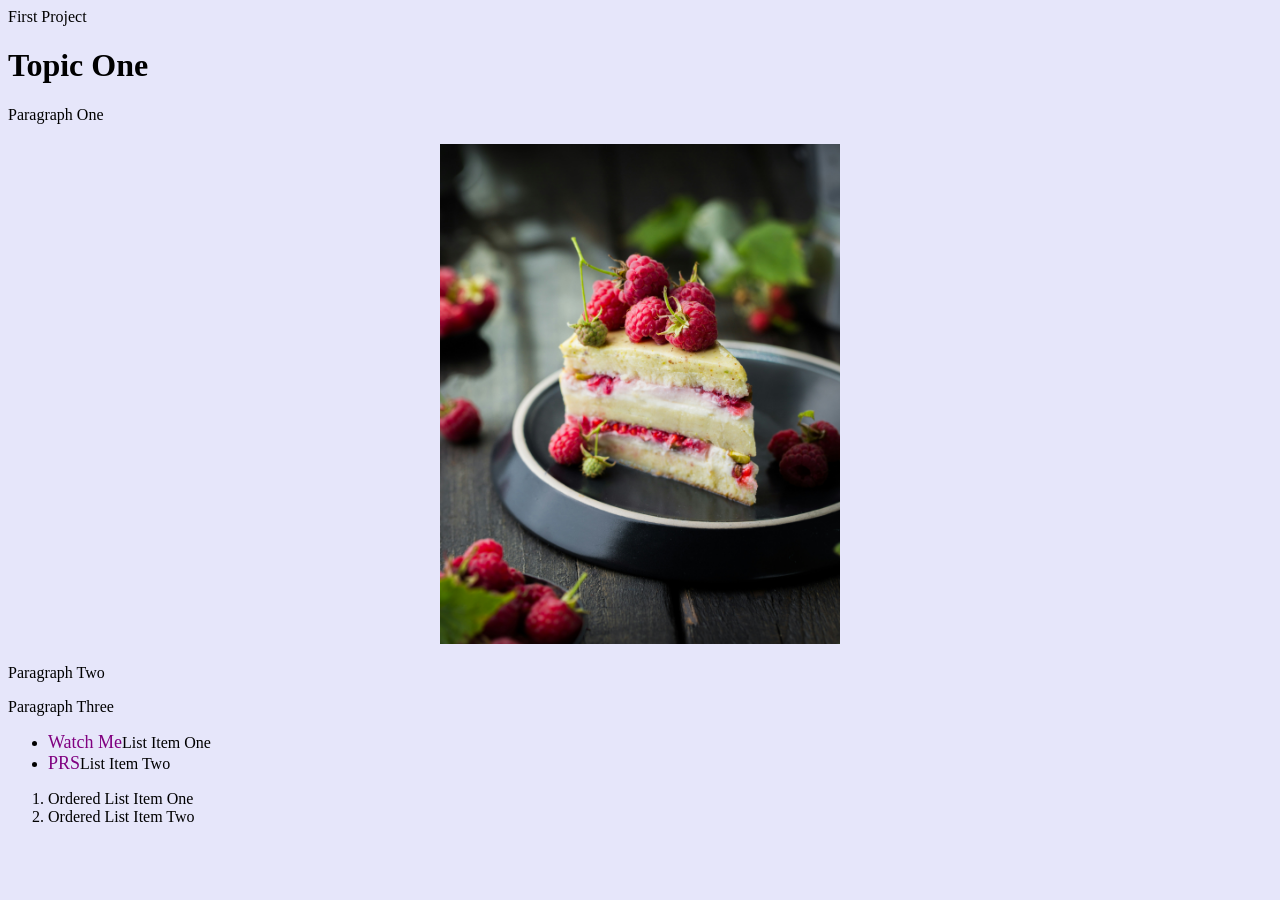
==== intro_to_html/index.html @ 82370df6 "Class Work" ====
First Project
<!DOCTYPE html>
<html lang="en">
<head>
<title>Placement Name</title>
<link rel="stylesheet" href="css/styles.css">
</head>
<body>
<h1>Topic One</h1>
<p>Paragraph One</p>
<img src="Test_Images/Cake Test Image.jpg" alt="Image of a cake with raspberries"/> 
<p>Paragraph Two</p>
<p>Paragraph Three</p>
<ul>
    <li><a href="https://www.youtube.com/watch?v=Aq5WXmQQooo" target="_blank">Watch Me</a>List Item One</li>
    <li><a href="#">PRS</a>List Item Two</li>
</ul>
<ol>
    <li>Ordered List Item One</li>
    <li>Ordered List Item Two</li>
</ol>

</body>
</html>
---- intro_to_html/css/styles.css ----
body {
    background-color: lavender;
}

img {
display: block;
margin: 20px auto;
Width: 400px; 
}

a {
    color: purple;
    text-decoration: none;
    font-size: 18px;
}

a:hover {
    text-decoration: underline;
}
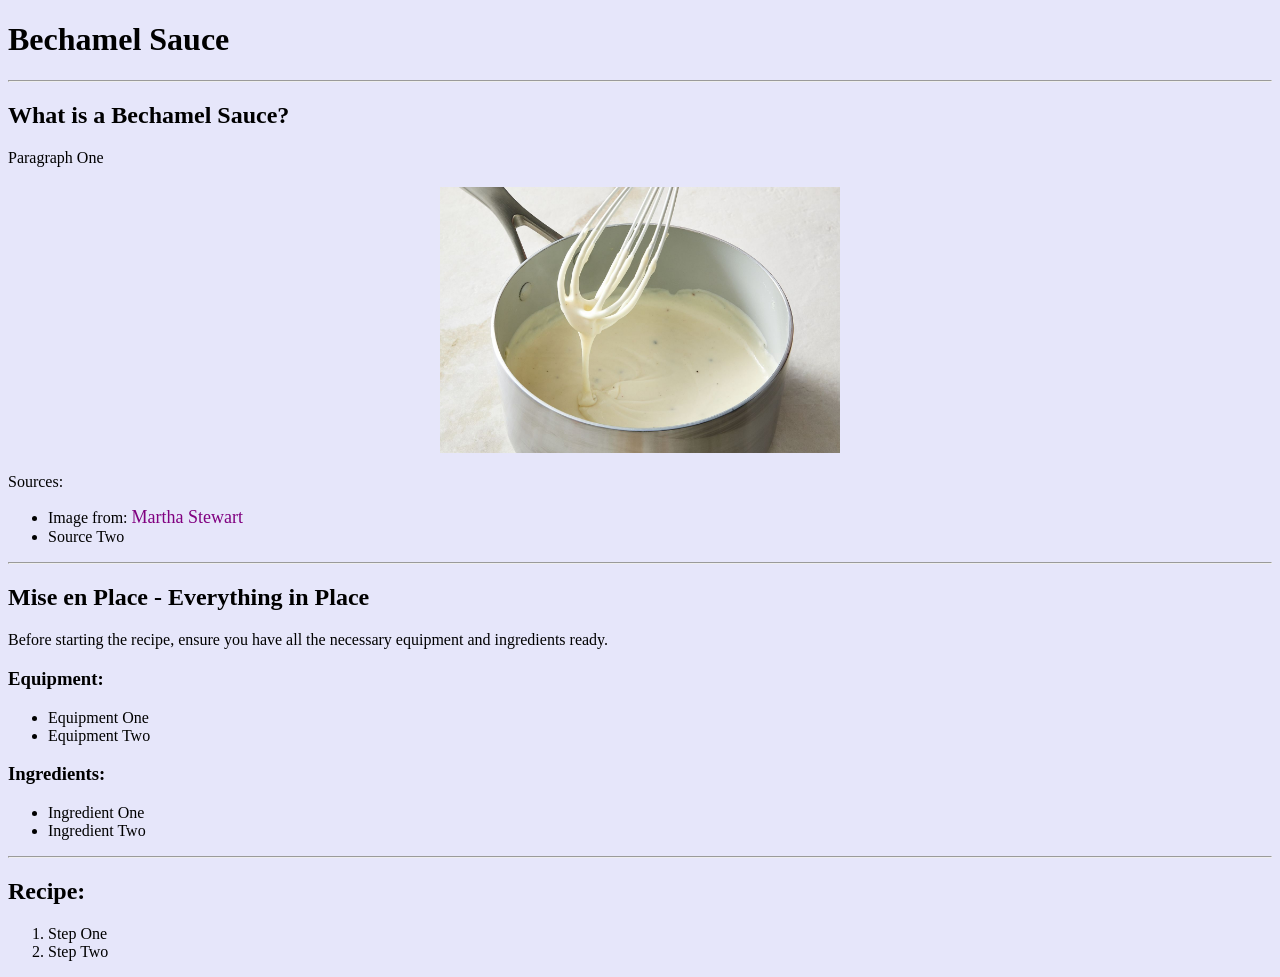
==== commit 19b9f334: "Continued" ====
--- a/intro_to_html/index.html
+++ b/intro_to_html/index.html
@@ -1,24 +1,61 @@
-First Project
 <!DOCTYPE html>
 <html lang="en">
 <head>
-<title>Placement Name</title>
-<link rel="stylesheet" href="css/styles.css">
+<meta charset="UTF-8">
+<title>Project One</title>
+<style>
+    body {
+    background-color: lavender;
+}
+
+img {
+display: block;
+margin: 20px auto;
+Width: 400px; 
+}
+
+a {
+    color: purple;
+    text-decoration: none;
+    font-size: 18px;
+}
+
+a:hover {
+    text-decoration: underline;
+}
+</style>
 </head>
+
 <body>
-<h1>Topic One</h1>
-<p>Paragraph One</p>
-<img src="Test_Images/Cake Test Image.jpg" alt="Image of a cake with raspberries"/> 
-<p>Paragraph Two</p>
-<p>Paragraph Three</p>
-<ul>
-    <li><a href="https://www.youtube.com/watch?v=Aq5WXmQQooo" target="_blank">Watch Me</a>List Item One</li>
-    <li><a href="#">PRS</a>List Item Two</li>
-</ul>
-<ol>
-    <li>Ordered List Item One</li>
-    <li>Ordered List Item Two</li>
-</ol>
-
+<h1>Bechamel Sauce</h1>
+<hr>
+    <h2>What is a Bechamel Sauce?</h2>
+        <p>Paragraph One</p>
+<img src="Website_Images/Bechamel 1.jpg" alt="Image of a pot with bechamel sauce">
+        <p>Sources:
+            <ul>
+                <li>Image from: <a href="https://www.marthastewart.com/1142809/bechamel-sauce-lasagna-bolognese">Martha Stewart</a></li>
+                <li>Source Two</li>
+            </ul>
+        </p>
+<hr>
+    <h2>Mise en Place - Everything in Place</h2>
+    <p>Before starting the recipe, ensure you have all the necessary equipment and ingredients ready.</p>
+        <h3>Equipment:</h3>
+            <ul>
+                <li>Equipment One</li>
+                <li>Equipment Two</li>
+            </ul>
+        <h3>Ingredients:</h3>
+            <ul>
+                <li>Ingredient One</li>
+                <li>Ingredient Two</li>
+            </ul>
+<hr>
+    <h2>Recipe:</h2>
+    <ol>
+        <li>Step One</li>
+        <li>Step Two</li>
+    </ol>
 </body>
 </html>
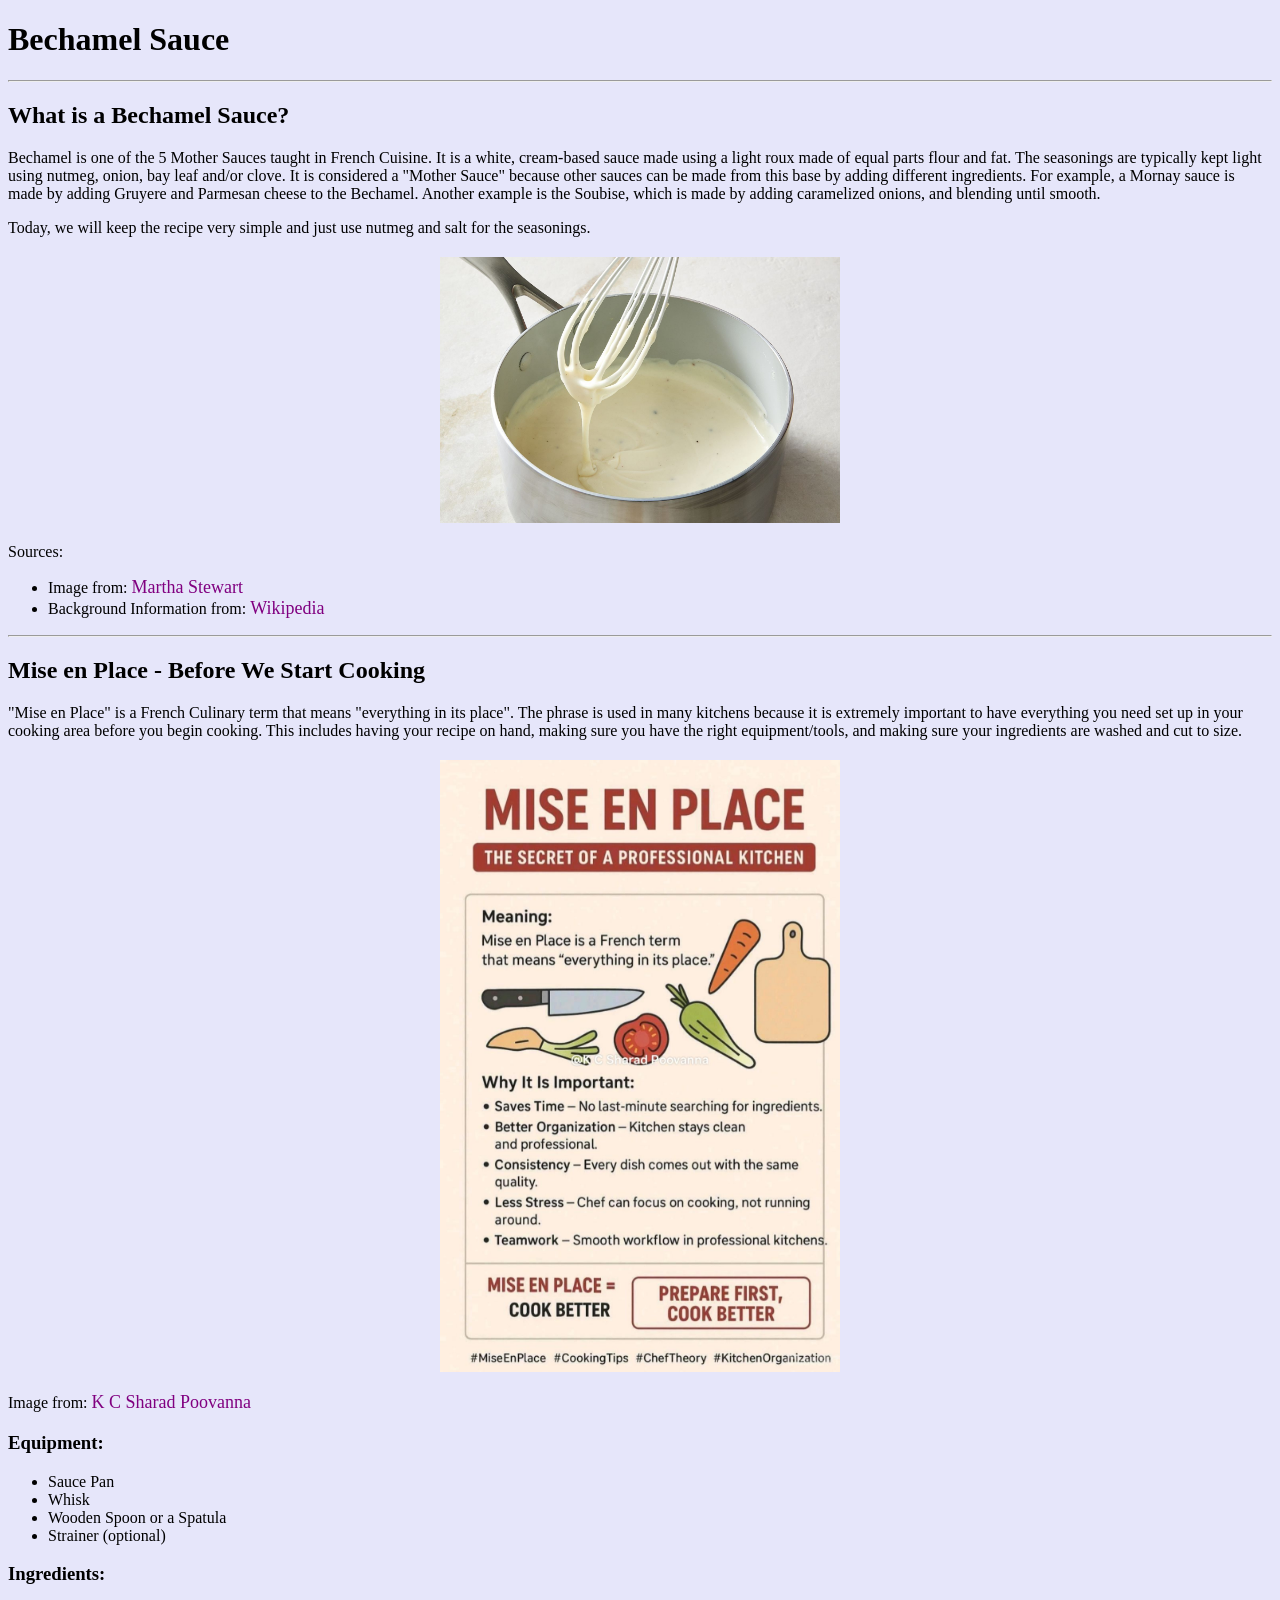
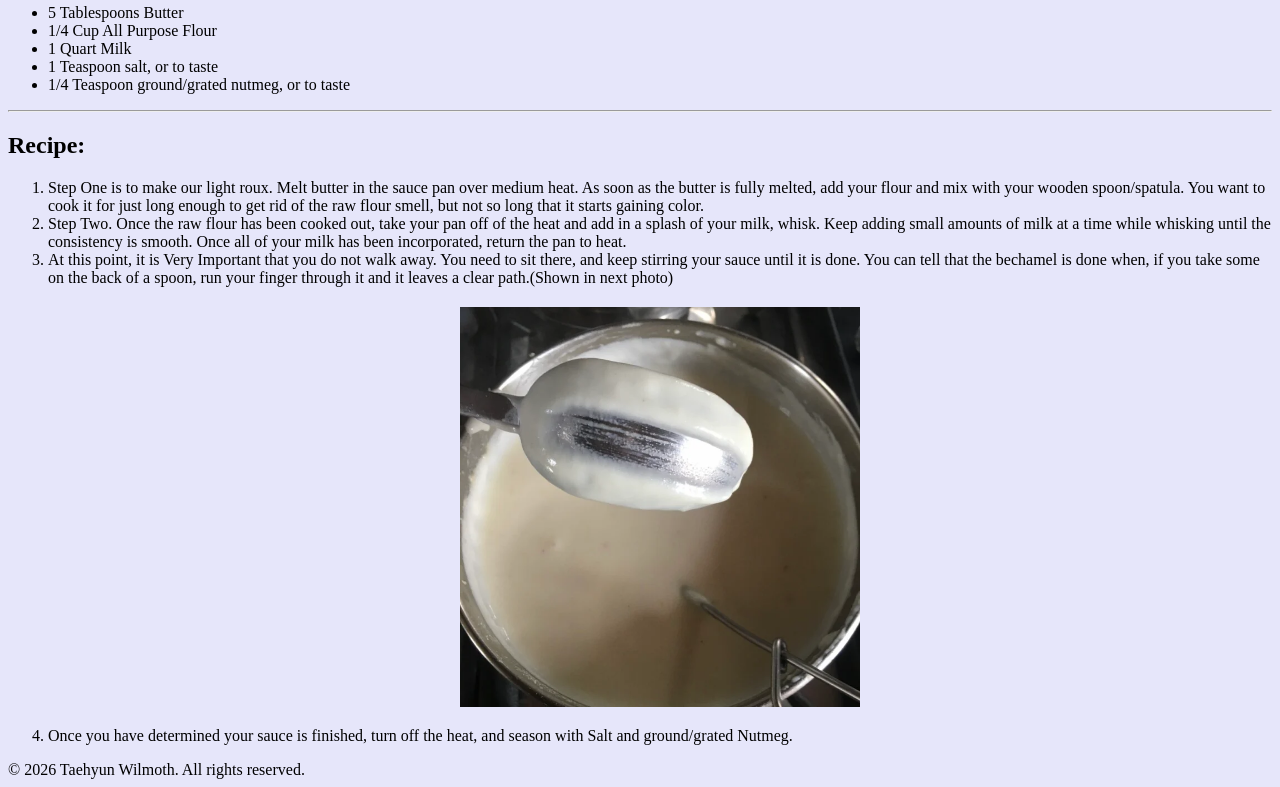
==== commit f7adff54: "Almost Done" ====
--- a/intro_to_html/index.html
+++ b/intro_to_html/index.html
@@ -30,32 +30,44 @@
 <h1>Bechamel Sauce</h1>
 <hr>
     <h2>What is a Bechamel Sauce?</h2>
-        <p>Paragraph One</p>
-<img src="Website_Images/Bechamel 1.jpg" alt="Image of a pot with bechamel sauce">
-        <p>Sources:
+        <p>Bechamel is one of the 5 Mother Sauces taught in French Cuisine. It is a white, cream-based sauce made using a light roux made of equal parts flour and fat. The seasonings are typically kept light using nutmeg, onion, bay leaf and/or clove. It is considered a "Mother Sauce" because other sauces can be made from this base by adding different ingredients. For example, a Mornay sauce is made by adding Gruyere and Parmesan cheese to the Bechamel. Another example is the Soubise, which is made by adding caramelized onions, and blending until smooth.</p>
+        <p>Today, we will keep the recipe very simple and just use nutmeg and salt for the seasonings.</p>
+<img src="Website_Images/Bechamel1.jpg" alt="Image of a pot with bechamel sauce">
+        <p>Sources:</p>
             <ul>
                 <li>Image from: <a href="https://www.marthastewart.com/1142809/bechamel-sauce-lasagna-bolognese">Martha Stewart</a></li>
-                <li>Source Two</li>
+                <li>Background Information from: <a href="https://en.wikipedia.org/wiki/Bechamel_sauce">Wikipedia</a></li>
             </ul>
-        </p>
 <hr>
-    <h2>Mise en Place - Everything in Place</h2>
-    <p>Before starting the recipe, ensure you have all the necessary equipment and ingredients ready.</p>
+    <h2>Mise en Place - Before We Start Cooking</h2>
+    <p>"Mise en Place" is a French Culinary term that means "everything in its place". The phrase is used in many kitchens because it is extremely important to have everything you need set up in your cooking area before you begin cooking. This includes having your recipe on hand, making sure you have the right equipment/tools, and making sure your ingredients are washed and cut to size.</p>
+<img src="Website_Images/MiseenPlace.jpg" alt="Infographic about the importance of Mis en Place in the kitchen">
+            <p>Image from: <a href="https://www.linkedin.com/posts/k-c-sharad-poovanna_miseenplace-cheftheory-cookingtips-activity-7381867832596164608-CzSu">K C Sharad Poovanna</a></p>
+
         <h3>Equipment:</h3>
             <ul>
-                <li>Equipment One</li>
-                <li>Equipment Two</li>
+                <li>Sauce Pan</li>
+                <li>Whisk</li>
+                <li>Wooden Spoon or a Spatula</li>
+                <li>Strainer (optional)</li>
             </ul>
         <h3>Ingredients:</h3>
             <ul>
-                <li>Ingredient One</li>
-                <li>Ingredient Two</li>
+                <li>5 Tablespoons Butter</li>
+                <li>1/4 Cup All Purpose Flour</li>
+                <li>1 Quart Milk</li>
+                <li>1 Teaspoon salt, or to taste</li>
+                <li>1/4 Teaspoon ground/grated nutmeg, or to taste</li>
             </ul>
 <hr>
     <h2>Recipe:</h2>
     <ol>
-        <li>Step One</li>
-        <li>Step Two</li>
+        <li>Step One is to make our light roux. Melt butter in the sauce pan over medium heat. As soon as the butter is fully melted, add your flour and mix with your wooden spoon/spatula. You want to cook it for just long enough to get rid of the raw flour smell, but not so long that it starts gaining color. </li>
+        <li>Step Two. Once the raw flour has been cooked out, take your pan off of the heat and add in a splash of your milk, whisk. Keep adding small amounts of milk at a time while whisking until the consistency is smooth. Once all of your milk has been incorporated, return the pan to heat.</li>
+        <li>At this point, it is Very Important that you do not walk away. You need to sit there, and keep stirring your sauce until it is done. You can tell that the bechamel is done when, if you take some on the back of a spoon, run your finger through it and it leaves a clear path.(Shown in next photo)</li>
+<img src="Website_Images/nappe-test.webp" alt="Picture of path left in sauce after running finger through some on the back of a spoon">
+        <li>Once you have determined your sauce is finished, turn off the heat, and season with Salt and ground/grated Nutmeg.</li>
     </ol>
+<copyright>© 2026 Taehyun Wilmoth. All rights reserved.</copyright>
 </body>
 </html>
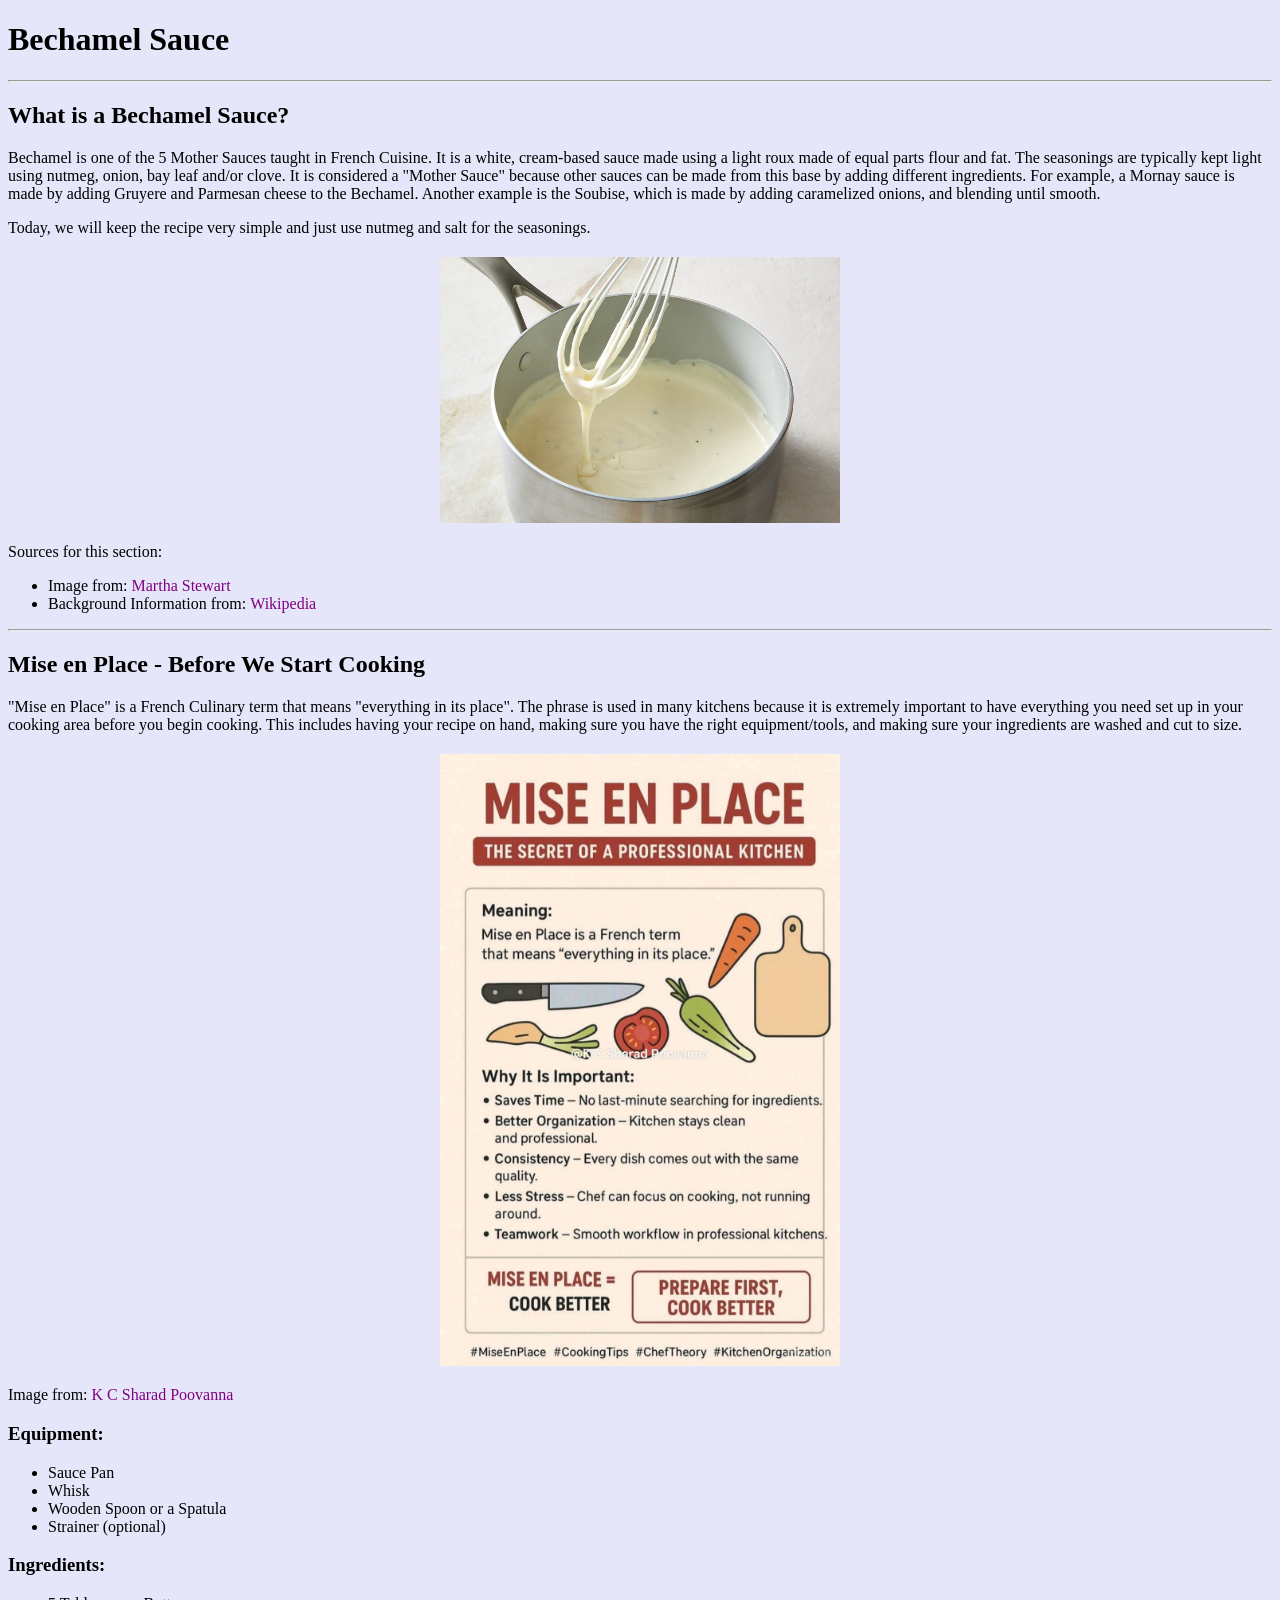
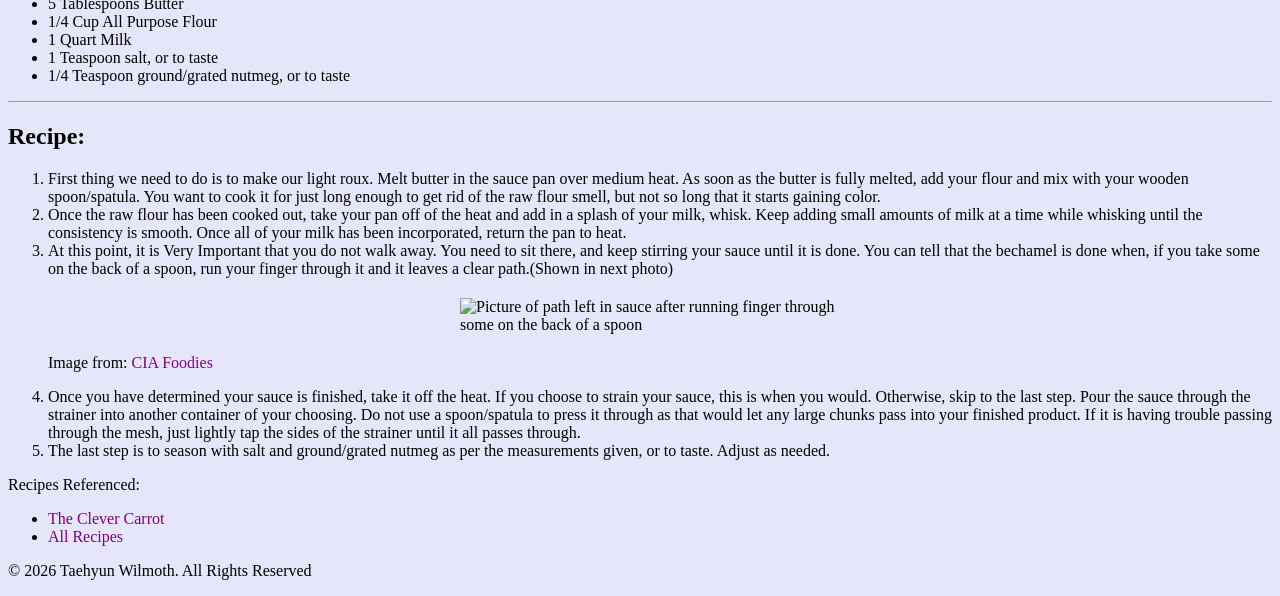
==== commit a5bdbf10: "Project 1 Finally Done" ====
--- a/intro_to_html/index.html
+++ b/intro_to_html/index.html
@@ -17,7 +17,7 @@
 a {
     color: purple;
     text-decoration: none;
-    font-size: 18px;
+    font-size: 16px;
 }
 
 a:hover {
@@ -33,7 +33,7 @@
         <p>Bechamel is one of the 5 Mother Sauces taught in French Cuisine. It is a white, cream-based sauce made using a light roux made of equal parts flour and fat. The seasonings are typically kept light using nutmeg, onion, bay leaf and/or clove. It is considered a "Mother Sauce" because other sauces can be made from this base by adding different ingredients. For example, a Mornay sauce is made by adding Gruyere and Parmesan cheese to the Bechamel. Another example is the Soubise, which is made by adding caramelized onions, and blending until smooth.</p>
         <p>Today, we will keep the recipe very simple and just use nutmeg and salt for the seasonings.</p>
 <img src="Website_Images/Bechamel1.jpg" alt="Image of a pot with bechamel sauce">
-        <p>Sources:</p>
+        <p>Sources for this section:</p>
             <ul>
                 <li>Image from: <a href="https://www.marthastewart.com/1142809/bechamel-sauce-lasagna-bolognese">Martha Stewart</a></li>
                 <li>Background Information from: <a href="https://en.wikipedia.org/wiki/Bechamel_sauce">Wikipedia</a></li>
@@ -62,12 +62,20 @@
 <hr>
     <h2>Recipe:</h2>
     <ol>
-        <li>Step One is to make our light roux. Melt butter in the sauce pan over medium heat. As soon as the butter is fully melted, add your flour and mix with your wooden spoon/spatula. You want to cook it for just long enough to get rid of the raw flour smell, but not so long that it starts gaining color. </li>
-        <li>Step Two. Once the raw flour has been cooked out, take your pan off of the heat and add in a splash of your milk, whisk. Keep adding small amounts of milk at a time while whisking until the consistency is smooth. Once all of your milk has been incorporated, return the pan to heat.</li>
+        <li>First thing we need to do is to make our light roux. Melt butter in the sauce pan over medium heat. As soon as the butter is fully melted, add your flour and mix with your wooden spoon/spatula. You want to cook it for just long enough to get rid of the raw flour smell, but not so long that it starts gaining color. </li>
+        <li>Once the raw flour has been cooked out, take your pan off of the heat and add in a splash of your milk, whisk. Keep adding small amounts of milk at a time while whisking until the consistency is smooth. Once all of your milk has been incorporated, return the pan to heat.</li>
         <li>At this point, it is Very Important that you do not walk away. You need to sit there, and keep stirring your sauce until it is done. You can tell that the bechamel is done when, if you take some on the back of a spoon, run your finger through it and it leaves a clear path.(Shown in next photo)</li>
-<img src="Website_Images/nappe-test.webp" alt="Picture of path left in sauce after running finger through some on the back of a spoon">
-        <li>Once you have determined your sauce is finished, turn off the heat, and season with Salt and ground/grated Nutmeg.</li>
+<img src="Website_Images/nappe2.jpg" alt="Picture of path left in sauce after running finger through some on the back of a spoon">
+<p>Image from: <a href="https://www.ciafoodies.com/kitchen-vocab-nappe/">CIA Foodies</a></p>
+        <li>Once you have determined your sauce is finished, take it off the heat. If you choose to strain your sauce, this is when you would. Otherwise, skip to the last step. Pour the sauce through the strainer into another container of your choosing. Do not use a spoon/spatula to press it through as that would let any large chunks pass into your finished product. If it is having trouble passing through the mesh, just lightly tap the sides of the strainer until it all passes through.</li>
+        <li>The last step is to season with salt and ground/grated nutmeg as per the measurements given, or to taste. Adjust as needed.</li>
     </ol>
-<copyright>© 2026 Taehyun Wilmoth. All rights reserved.</copyright>
+<p>Recipes Referenced:
+    <ul>
+        <li><a href= "https://www.theclevercarrot.com/2023/09/creamy-bechamel-sauce-lasagna-pasta-more/">The Clever Carrot</a></li>
+        <li><a href= "https://www.allrecipes.com/recipe/139987/basic-bechamel-sauce/">All Recipes</a></li>
+    </ul>
+</p>
+<p>&#169 2026 Taehyun Wilmoth. All Rights Reserved</p>
 </body>
 </html>
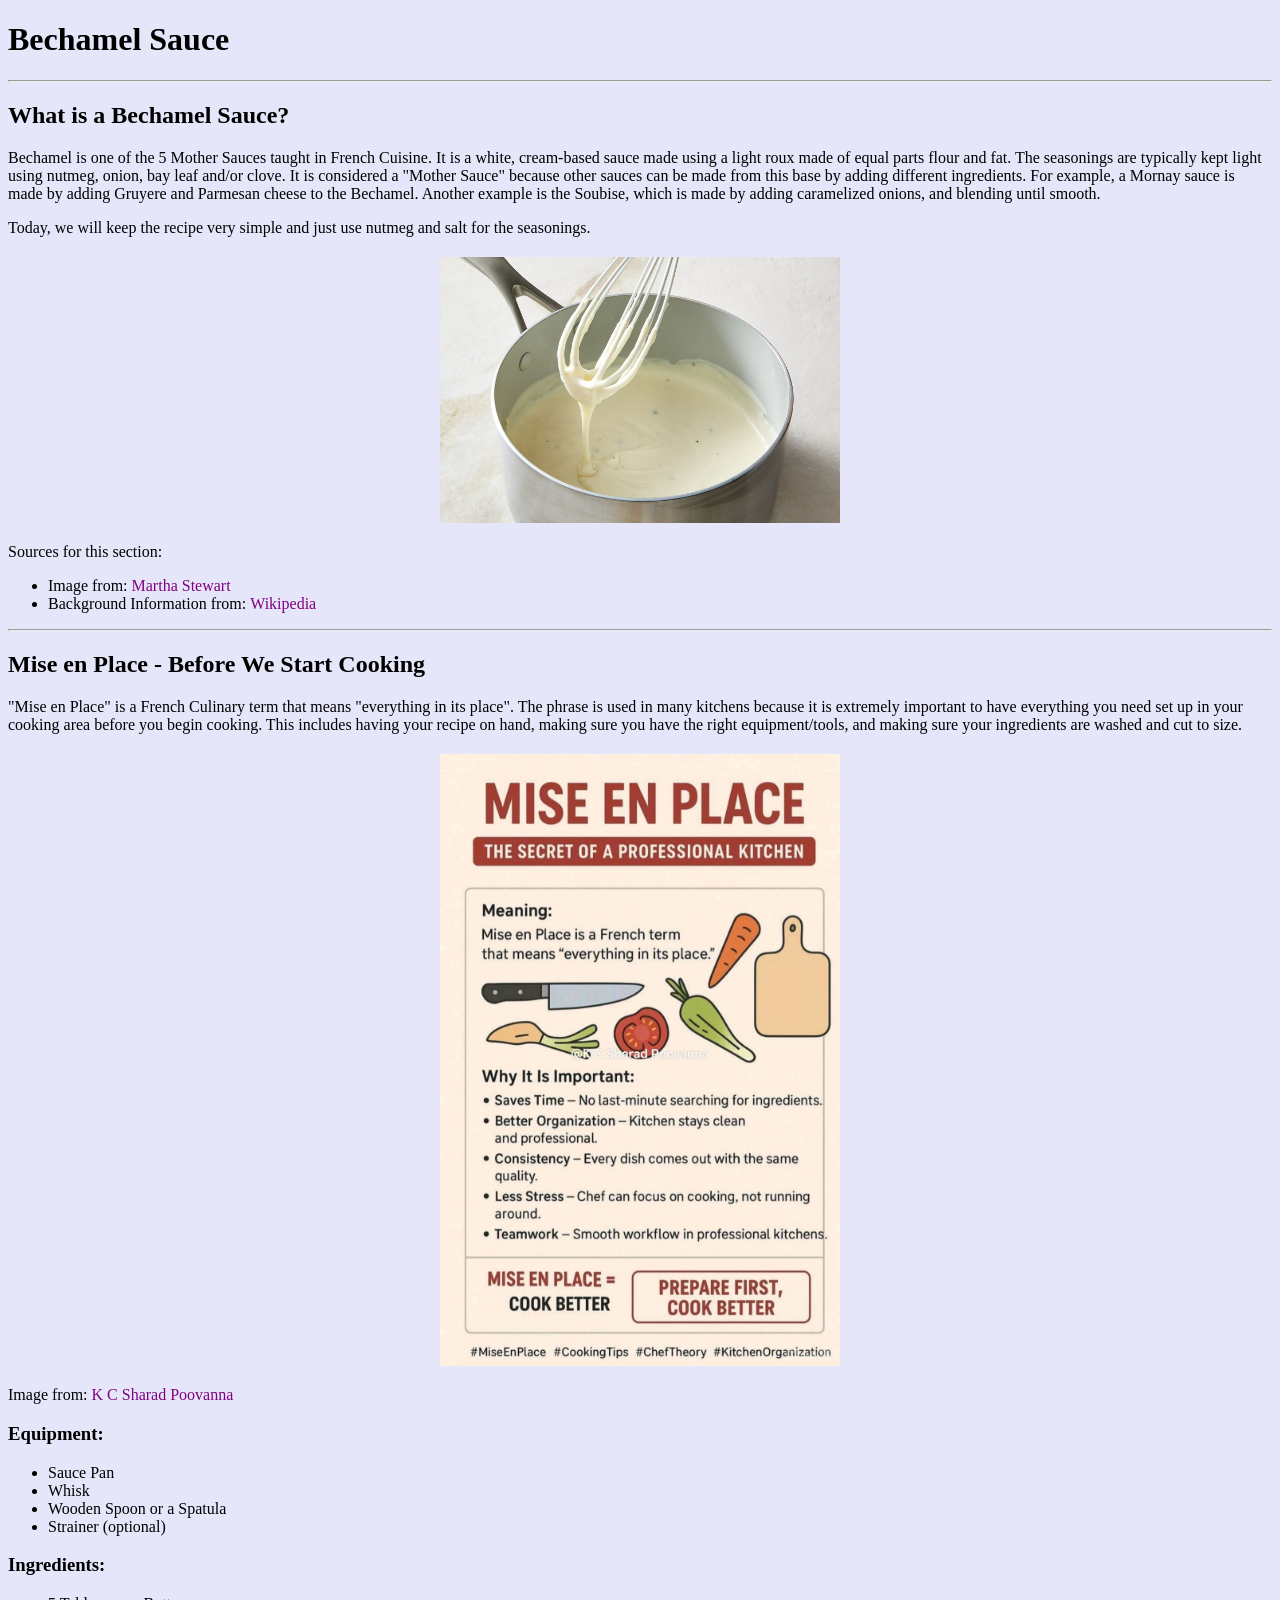
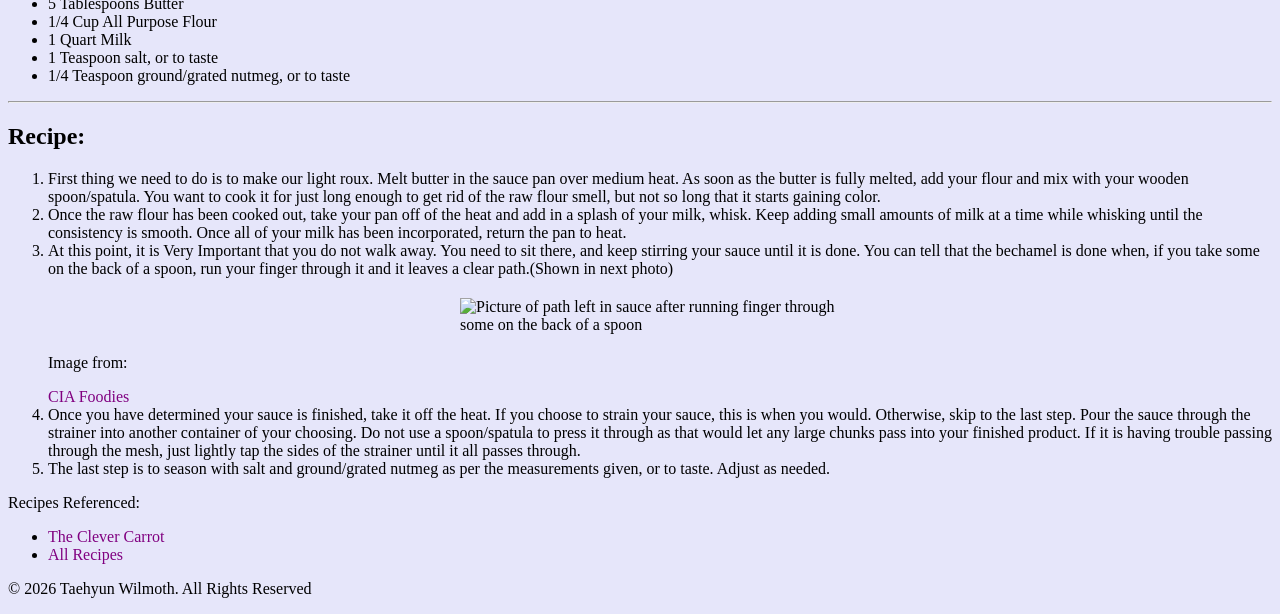
==== commit 79d06b49: "Update index.html" ====
--- a/intro_to_html/index.html
+++ b/intro_to_html/index.html
@@ -66,16 +66,15 @@
         <li>Once the raw flour has been cooked out, take your pan off of the heat and add in a splash of your milk, whisk. Keep adding small amounts of milk at a time while whisking until the consistency is smooth. Once all of your milk has been incorporated, return the pan to heat.</li>
         <li>At this point, it is Very Important that you do not walk away. You need to sit there, and keep stirring your sauce until it is done. You can tell that the bechamel is done when, if you take some on the back of a spoon, run your finger through it and it leaves a clear path.(Shown in next photo)</li>
 <img src="Website_Images/nappe2.jpg" alt="Picture of path left in sauce after running finger through some on the back of a spoon">
-<p>Image from: <a href="https://www.ciafoodies.com/kitchen-vocab-nappe/">CIA Foodies</a></p>
+<p>Image from:</p><a href="https://www.ciafoodies.com/kitchen-vocab-nappe/">CIA Foodies</a>
         <li>Once you have determined your sauce is finished, take it off the heat. If you choose to strain your sauce, this is when you would. Otherwise, skip to the last step. Pour the sauce through the strainer into another container of your choosing. Do not use a spoon/spatula to press it through as that would let any large chunks pass into your finished product. If it is having trouble passing through the mesh, just lightly tap the sides of the strainer until it all passes through.</li>
         <li>The last step is to season with salt and ground/grated nutmeg as per the measurements given, or to taste. Adjust as needed.</li>
     </ol>
-<p>Recipes Referenced:
+<p>Recipes Referenced:</p>
     <ul>
         <li><a href= "https://www.theclevercarrot.com/2023/09/creamy-bechamel-sauce-lasagna-pasta-more/">The Clever Carrot</a></li>
         <li><a href= "https://www.allrecipes.com/recipe/139987/basic-bechamel-sauce/">All Recipes</a></li>
     </ul>
-</p>
-<p>&#169 2026 Taehyun Wilmoth. All Rights Reserved</p>
+<p>&#169; 2026 Taehyun Wilmoth. All Rights Reserved</p>
 </body>
 </html>
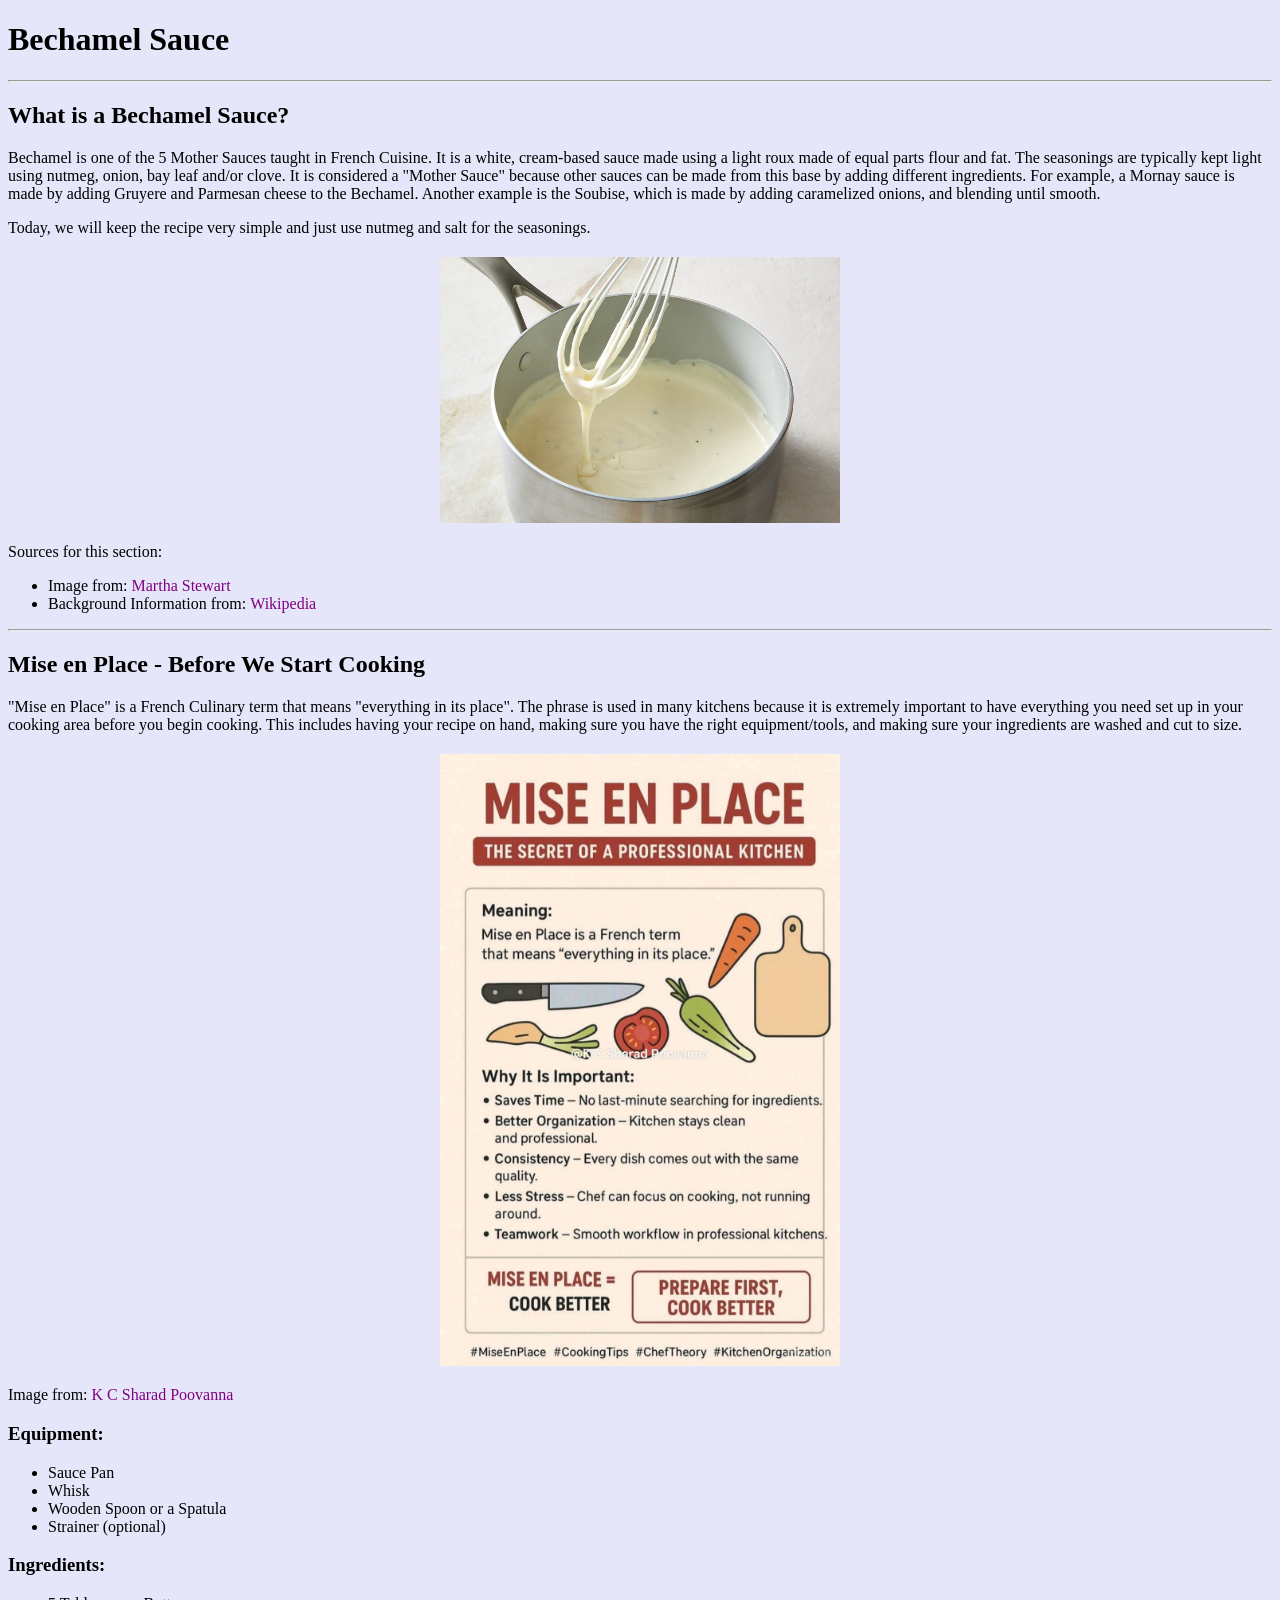
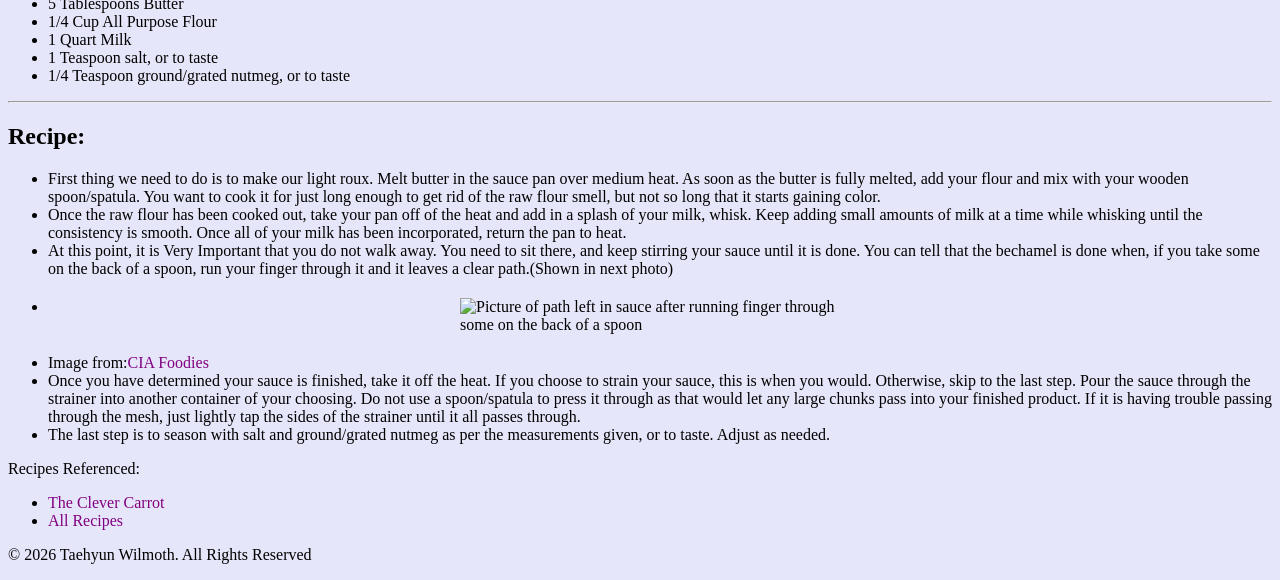
==== commit 00f447c7: "Update index.html" ====
--- a/intro_to_html/index.html
+++ b/intro_to_html/index.html
@@ -61,15 +61,15 @@
             </ul>
 <hr>
     <h2>Recipe:</h2>
-    <ol>
+    <ul>
         <li>First thing we need to do is to make our light roux. Melt butter in the sauce pan over medium heat. As soon as the butter is fully melted, add your flour and mix with your wooden spoon/spatula. You want to cook it for just long enough to get rid of the raw flour smell, but not so long that it starts gaining color. </li>
         <li>Once the raw flour has been cooked out, take your pan off of the heat and add in a splash of your milk, whisk. Keep adding small amounts of milk at a time while whisking until the consistency is smooth. Once all of your milk has been incorporated, return the pan to heat.</li>
         <li>At this point, it is Very Important that you do not walk away. You need to sit there, and keep stirring your sauce until it is done. You can tell that the bechamel is done when, if you take some on the back of a spoon, run your finger through it and it leaves a clear path.(Shown in next photo)</li>
-<img src="Website_Images/nappe2.jpg" alt="Picture of path left in sauce after running finger through some on the back of a spoon">
-<p>Image from:</p><a href="https://www.ciafoodies.com/kitchen-vocab-nappe/">CIA Foodies</a>
+<li><img src="Website_Images/nappe2.jpg" alt="Picture of path left in sauce after running finger through some on the back of a spoon"></li>
+<li>Image from:<a href="https://www.ciafoodies.com/kitchen-vocab-nappe/">CIA Foodies</a></li>
         <li>Once you have determined your sauce is finished, take it off the heat. If you choose to strain your sauce, this is when you would. Otherwise, skip to the last step. Pour the sauce through the strainer into another container of your choosing. Do not use a spoon/spatula to press it through as that would let any large chunks pass into your finished product. If it is having trouble passing through the mesh, just lightly tap the sides of the strainer until it all passes through.</li>
         <li>The last step is to season with salt and ground/grated nutmeg as per the measurements given, or to taste. Adjust as needed.</li>
-    </ol>
+    </ul>
 <p>Recipes Referenced:</p>
     <ul>
         <li><a href= "https://www.theclevercarrot.com/2023/09/creamy-bechamel-sauce-lasagna-pasta-more/">The Clever Carrot</a></li>
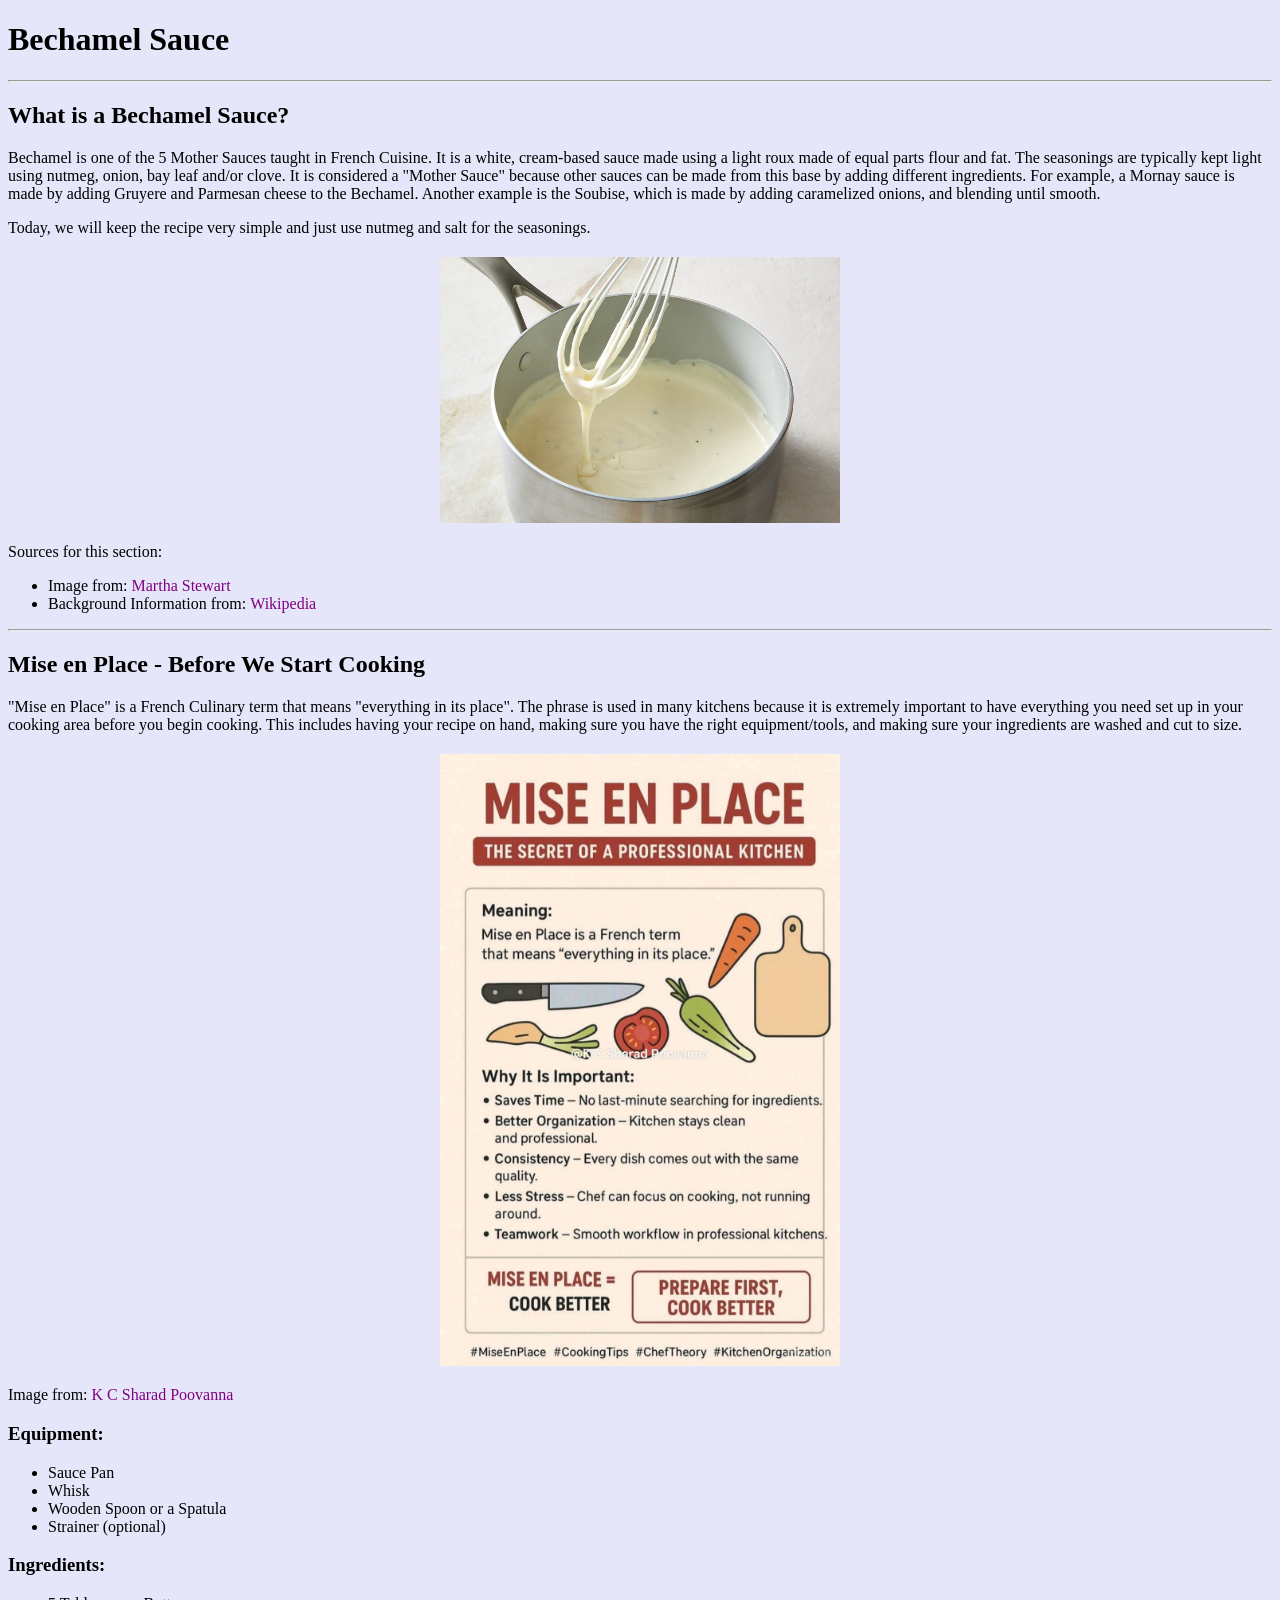
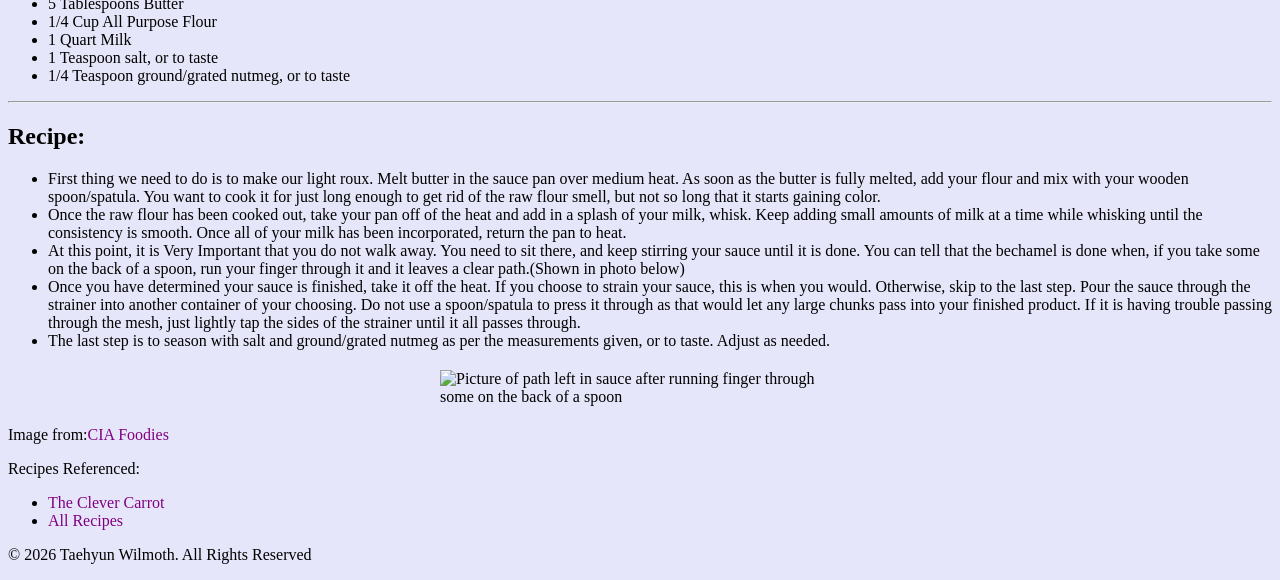
==== commit 890d63b8: "Update index.html" ====
--- a/intro_to_html/index.html
+++ b/intro_to_html/index.html
@@ -64,12 +64,12 @@
     <ul>
         <li>First thing we need to do is to make our light roux. Melt butter in the sauce pan over medium heat. As soon as the butter is fully melted, add your flour and mix with your wooden spoon/spatula. You want to cook it for just long enough to get rid of the raw flour smell, but not so long that it starts gaining color. </li>
         <li>Once the raw flour has been cooked out, take your pan off of the heat and add in a splash of your milk, whisk. Keep adding small amounts of milk at a time while whisking until the consistency is smooth. Once all of your milk has been incorporated, return the pan to heat.</li>
-        <li>At this point, it is Very Important that you do not walk away. You need to sit there, and keep stirring your sauce until it is done. You can tell that the bechamel is done when, if you take some on the back of a spoon, run your finger through it and it leaves a clear path.(Shown in next photo)</li>
-<li><img src="Website_Images/nappe2.jpg" alt="Picture of path left in sauce after running finger through some on the back of a spoon"></li>
-<li>Image from:<a href="https://www.ciafoodies.com/kitchen-vocab-nappe/">CIA Foodies</a></li>
+        <li>At this point, it is Very Important that you do not walk away. You need to sit there, and keep stirring your sauce until it is done. You can tell that the bechamel is done when, if you take some on the back of a spoon, run your finger through it and it leaves a clear path.(Shown in photo below)</li>
         <li>Once you have determined your sauce is finished, take it off the heat. If you choose to strain your sauce, this is when you would. Otherwise, skip to the last step. Pour the sauce through the strainer into another container of your choosing. Do not use a spoon/spatula to press it through as that would let any large chunks pass into your finished product. If it is having trouble passing through the mesh, just lightly tap the sides of the strainer until it all passes through.</li>
         <li>The last step is to season with salt and ground/grated nutmeg as per the measurements given, or to taste. Adjust as needed.</li>
     </ul>
+<img src="Website_Images/nappe2.jpg" alt="Picture of path left in sauce after running finger through some on the back of a spoon">
+<p>Image from:<a href="https://www.ciafoodies.com/kitchen-vocab-nappe/">CIA Foodies</a></p>
 <p>Recipes Referenced:</p>
     <ul>
         <li><a href= "https://www.theclevercarrot.com/2023/09/creamy-bechamel-sauce-lasagna-pasta-more/">The Clever Carrot</a></li>
